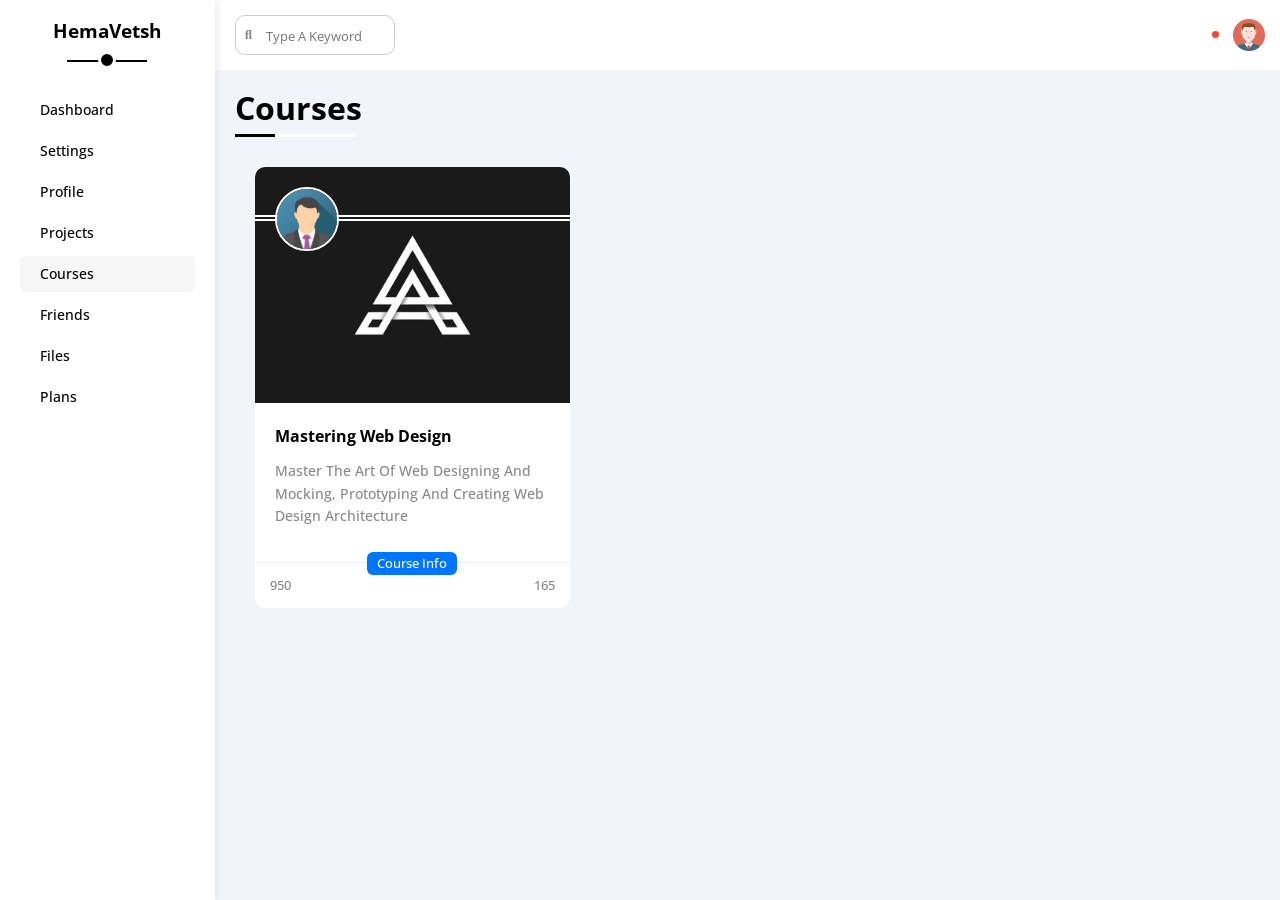
==== courses.html @ 3955c74f "I have just finished the first course in courses-page. It include a cover, instructor image with bea" ====
<!DOCTYPE html>
<html lang="en">
  <head>
    <meta charset="UTF-8">
    <meta name="viewport" content="width=device-width, initial-scale=1.0">
    <title>Courses</title>
    <!-- Render All Elements Normally -->
    <link rel="stylesheet" href="css/normalize.css">
    <!-- Font Awesome Library -->
    <link rel="stylesheet" href="css/all.min.css">
    <!-- Framework -->
    <link rel="stylesheet" href="css/framework.css">
    <!-- Main File -->
    <link rel="stylesheet" href="css/master.css">
    <!-- Open-Sans Font -->
    <link rel="preconnect" href="https://fonts.googleapis.com">
    <link rel="preconnect" href="https://fonts.gstatic.com" crossorigin>
    <link href="https://fonts.googleapis.com/css2?family=Bai+Jamjuree:ital,wght@0,200;0,300;0,400;0,500;0,600;0,700;1,200;1,300;1,400;1,500;1,600;1,700&family=Big+Shoulders:opsz,wght@10..72,100..900&family=Cairo:wght@200..1000&family=DM+Mono:ital,wght@0,300;0,400;0,500;1,300;1,400;1,500&family=DM+Sans:ital,opsz,wght@0,9..40,100..1000;1,9..40,100..1000&family=Fraunces:ital,opsz,wght@0,9..144,100..900;1,9..144,100..900&family=Hanken+Grotesk:ital,wght@0,100..900;1,100..900&family=Inter:ital,opsz,wght@0,14..32,100..900;1,14..32,100..900&family=Lexend+Deca:wght@100..900&family=Open+Sans:ital,wght@0,300..800;1,300..800&family=Outfit:wght@100..900&family=Public+Sans:ital,wght@0,100..900;1,100..900&family=Rubik:ital,wght@0,300..900;1,300..900&family=Work+Sans:ital,wght@0,100..900;1,100..900&family=Young+Serif&display=swap" rel="stylesheet">
  </head>
  <body>
    <div class="page d-flex">
      <div class="nav-bar bg-white p-20 p-relative">
        <h3 class="mt-0 p-relative txt-c">Hema<span>Vetsh</span></h3>
        <ul>
          <li>
            <a class=" d-flex align-c c-black fs-14 rad-6 p-10" href="index.html">
              <i class="fa-regular fa-chart-bar fa-fw"></i>
              <span>Dashboard</span>
            </a>
          </li>
          <li>
            <a class="d-flex align-c c-black fs-14 rad-6 p-10" href="settings.html">
              <i class="fa-solid fa-gear fa-fw"></i>
              <span>Settings</span>
            </a>
          </li>
          <li>
            <a class=" d-flex align-c c-black fs-14 rad-6 p-10" href="profile.html">
              <i class="fa-regular fa-user fa-fw"></i>
              <span>Profile</span>
            </a>
          </li>
          <li>
            <a class=" d-flex align-c c-black fs-14 rad-6 p-10" href="projects.html">
              <i class="fa-solid fa-diagram-project fa-fw"></i>
              <span>Projects</span>
            </a>
          </li>
          <li>
            <a class="active d-flex align-c c-black fs-14 rad-6 p-10" href="courses.html">
              <i class="fa-solid fa-graduation-cap fa-fw"></i>
              <span>Courses</span>
            </a>
          </li>
          <li>
            <a class="d-flex align-c c-black fs-14 rad-6 p-10" href="friends.html">
              <i class="fa-regular fa-circle-user fa-fw"></i>
              <span>Friends</span>
            </a>
          </li>
          <li>
            <a class="d-flex align-c c-black fs-14 rad-6 p-10" href="files.html">
              <i class="fa-regular fa-file fa-fw"></i>
              <span>Files</span>
            </a>
          </li>
          <li>
            <a class="d-flex align-c c-black fs-14 rad-6 p-10" href="plans.html">
              <i class="fa-regular fa-calendar-check fa-fw"></i>
              <span>Plans</span>
            </a>
          </li>
        </ul>
      </div>
      <div class="content w-full">
        <!-- Start Head -->
        <div class="head w-full p-15 bg-white between-flex">
          <div class="search p-relative">
            <input class="p-10 rad-10" type="search" placeholder="Type A Keyword">
          </div>
          <div class="icons d-flex align-c">
            <span class="notification p-relative">
              <i class="fa-regular fa-bell fa-lg"></i>
            </span>
            <img src="imgs/avatar.png" alt="">
          </div>
        </div>
        <!-- End Head -->
        <h1 class="p-relative">Courses</h1>
        <div class="profile-page m-20">
        <!-- Courses Page -->
        <div class="courses-page d-grid gap-20 m-20">
          <div class="course rad-10 bg-white p-relative">
            <img class="cover" src="imgs/course-01.jpg" alt="">
            <img class="instructor p-absolute" src="imgs/team-01.png" alt="">
            <div class="p-20">
              <h4 class="m-0">Mastering Web Design</h4>
              <p class="c-grey fs-14 mt-15 mb-15">master the art of web designing and mocking, prototyping and creating web design architecture</p>
            </div>
            <div class="info between-flex p-15 p-relative">
              <span class="title p-absolute btn-shape bg-blue c-white">Course Info</span>
              <span class="c-grey fs-13"><i class="fa-solid fa-dollar-sign"></i>950</span>
              <span class="c-grey fs-13"><i class="fa-solid fa-user"></i>165</span>
            </div>
          </div>
        </div>
      </div>
    </div>
  </body>
</html>
---- css/framework.css ----
:root {
  /* Main Colors */
  --blue-color: #0075ff;
  --blue-alt-color: #0d69d5;
  --orange-color: #f59e0b;
  --green-color: #22c55e;
  --red-color: #f44336;
  --grey-color: #888;
  --main-transition: 0.3s;
}
/* Start Dimensions */
.w-full {
  width: 100%;
}
.w-fit {
  width: fit-content;
}
.h-full {
  height: 100%;
}
/* Start Box */
.ovr-hidden {
  overflow: hidden;
}
.d-block {
  display: block;
}
@media (max-width: 767px) {
  .block-mobile {
    display: block !important;
  }
}
.d-flex {
  display: flex;
}
@media (max-width: 767px) {
  .f-column-mobile {
    flex-direction: column;
    text-align: center;
  }
}
.flex-1 {
  flex: 1;
}
.f-wrap {
  flex-wrap: wrap;
}
.align-c {
  align-items: center;
}
.justify-c {
  justify-content: center;
}
.space-between {
  justify-content: space-between;
}
.d-grid {
  display: grid;
}
.gap-20 {
  gap: 20px
}
/* Start Position */
.p-relative {
  position: relative;
}
.p-absolute {
  position: absolute;
}
@media (max-width: 767px) {
  .hide-mobile {
    display: none;
  }
}
/* Start Padding + Margin */
.p-5 {
  padding: 5px;
}
.p-10 {
  padding: 10px;
}
.p-15 {
  padding: 15px;
}
.p-20 {
  padding: 20px;
}
.pt-15 {
  padding-top: 15px;
}
.pt-20 {
  padding-top: 20px;
}
.pb-10 {
  padding-bottom: 10px;
}
.pb-15 {
  padding-bottom: 15px;
}
.pb-20 {
  padding-bottom: 20px;
}
.pl-10 {
  padding-left: 10px;
}
.pl-15 {
  padding-left: 15px;
}
.m-0 {
  margin: 0
}
.m-20 {
  margin: 20px;
}
.mt-0 {
  margin-top: 0;
}
.mt-5 {
  margin-top: 5px;
}
.mt-10 {
  margin-top: 10px;
}
.mt-15 {
  margin-top: 15px;
}
.mt-20 {
  margin-top: 20px;
}
.mr-5 {
  margin-right: 5px;
}
.mr-10 {
  margin-right: 10px;
}
.mr-15 {
  margin-right: 15px;
}
.mb-5 {
  margin-bottom: 5px;
}
.mb-6 {
  margin-bottom: 6px;
}
.mb-10 {
  margin-bottom: 10px;
}
.mb-15 {
  margin-bottom: 15px;
}
.mb-20 {
  margin-bottom: 20px;
}
.ml-10 {
  margin-left: 10px;
}
/* Start Color */
.bg-white {
  background-color: white;
}
.bg-eee {
  background-color: #eee;
}
.bg-blue {
  background-color: var(--blue-color);
}
.bg-alt-blue {
  background-color: var(--blue-alt-color);
}
.bg-orange {
  background-color: var(--orange-color);
}
.bg-green {
  background-color: var(--green-color);
}
.bg-red {
  background-color: var(--red-color);
}
.c-white {
  color: white;
}
.c-black {
  color: black;
}
.c-grey {
  color: var(--grey-color);
}
.c-eee {
  color: #eee;
}
.c-blue {
  color: var(--blue-color);
}
.c-orange {
  color: var(--orange-color);
}
.c-green {
  color: var(--green-color);
}
.c-red {
  color: var(--red-color);
}
/* Start Text */
.txt-c {
  text-align: center;
}
.fs-10 {
  font-size: 10px;
}
.fs-13 {
  font-size: 13px;
}
.fs-14 {
  font-size: 14px;
}
.fs-15 {
  font-size: 15px;
}
.fs-16 {
  font-size: 16px;
}
.fs-25 {
  font-size: 25px;
}
.fw-bold {
  font-weight: bold;
}
/* Start Border */
.b-none {
  border: none;
}
.bl-15 {
  border-left: 15px;
}
.rad-half {
  border-radius: 50%;
}
.rad-6 {
  border-radius: 6px;
}
.rad-10 {
  border-radius: 10px;
}
.b-none {
  border: none;
}
.b-ccc {
  border: 1px solid #ccc;
}
@media (max-width: 767px) {
  .txt-c-mobile {
    text-align: center;
  }
}
/* Start Components */
.between-flex {
  display: flex;
  align-items: center;
  justify-content: space-between;
}
.ideal-flex {
  display: flex;
  justify-content: center;
  align-items: center;
}
.v-centering {
  top: 50%;
  transform: translateY(-50%);
}
.h-centering {
  left: 50%;
  transform: translatex(-50%); 
}
.btn-shape {
  border-radius: 6px; 
  padding: 4px 10px;
}
.section-format {
  border-radius: 10px;
  background-color: white;
  padding: 20px;
}
---- css/master.css ----
:root {
  /* Main Colors */
  --blue-color: #0075ff;
  --blue-alt-color: #0d69d5;
  --orange-color: #f59e0b;
  --green-color: #22c55e;
  --red-color: #f44336;
  --grey-color: #888;
  --main-transition: 0.3s;
}
* {
  box-sizing: border-box;
}
body {
  font-family: "Open Sans", sans-serif;
  font-weight: 500;
  margin: 0;
  padding: 0;
}
*:focus {
  outline: none;
}
a {
  text-decoration: none;
}
ul {
  list-style: none;
  padding: 0;
}
::-webkit-scrollbar {
  width: 15px;
}
::-webkit-scrollbar-track {
  background-color: white;
}
::-webkit-scrollbar-thumb {
  background-color: var(--blue-color);
}
::-webkit-scrollbar-thumb:hover {
  background-color: var(--blue-alt-color);
}
/* Global Components */
.page {
  background-color: #f1f5f9;
  min-height: 100vh;
}
/* Nav-bar */
.nav-bar {
  width: 250px;
  box-shadow: 0 0 10px #ddd;
}
.nav-bar > h3 {
  margin-bottom: 50px;
}
.nav-bar > h3::before,
.nav-bar > h3::after {
  content: '';
  position: absolute;
  left: 50%;
  transform: translatex(-50%);
  background-color: black;
}
.nav-bar > h3::before {
  width: 80px;
  height: 2px;
  bottom: -20px;
}
.nav-bar > h3::after {
  width: 12px;
  height: 12px;
  border-radius: 50%;
  bottom: -27px;
  border: 3px solid white;
}
.nav-bar ul li  {
  
}
.nav-bar ul li a {
  transition: .3s;
  margin-bottom: 5px;
}
.nav-bar ul li a.active, 
.nav-bar ul li a:hover {
  background-color: #f6f6f6
}
.nav-bar ul li a span {
  font-size: 14px;
  margin-left: 10px;
}
@media (max-width: 767px) {
  .nav-bar {
    width: 58px;
    padding: 10px
  }
  .nav-bar > h3 {
    font-size: 13px;
    margin-bottom: 15px;
  }
  .nav-bar > h3::before,
  .nav-bar > h3::after,
  .nav-bar ul li a span {
    display: none;
  }
  .nav-bar > h3 span {
    display: block;
  }
}
/* Toggle-switch */
label .toggle-checkbox {
  -webkit-appearance: none;
  appearance: none;
  display: none;
}
label .toggle-switch {
  position: relative;
  width: 78px;
  height: 32px;
  background-color: #ccc;
  border-radius: 16px;
  cursor: pointer;
  transition: var(--main-transition);
}
label .toggle-switch::before {
  content: '\f00d';
  font-family: "Font Awesome 5 Free";
  font-weight: 900;
  height: 24px;
  width: 24px;
  background-color: white;
  color: #aaa;
  border-radius: 50%;
  position: absolute;
  top: 4px;
  left: 4px;
  display: flex;
  justify-content: center;
  align-items: center;
  transition: var(--main-transition);
}
.toggle-checkbox:checked + .toggle-switch {
  background-color: var(--blue-color);
}
.toggle-checkbox:checked + .toggle-switch::before {
  content: "\f00c";
  left: 50px;
  color: var(--blue-color);
}
/* Start Content */
.content {
  overflow-x: hidden;
}
/* Head */
.head .search input {
  padding-left: 30px;
  border: 1px solid #ccc;
  margin-left: 5px;
  width: 160px;
  border-image: none;
  transition: width var(--main-transition);
}
.head .search::before {
  content: '\f002';
  font-family: "Font Awesome 5 Free";
  font-weight: 900;
  color: var(--grey-color);
  position: absolute;
  left: 15px;
  top: 50%;
  font-size: 13px;
  transform: translateY(-50%);
}
.head input::placeholder{
  transition: var(--main-transition);
  font-size: 13px;
}
.head input:focus {
  width: 200px
}
.head input:focus::placeholder{
  opacity: 0;
}
.head .icons .notification::before {
  content: '';
  width: 7px;
  height: 7px;
  border-radius: 50%;
  position: absolute;
  background-color: var(--red-color);
  top: -4px;
  right: -1px;
}
.head .icons img {
  width: 32px;
  height: 32px;
  margin-left: 15px;
}
.content > h1 {
  margin: 20px 20px 40px;
}
.content > h1::before,
.content > h1::after {
  content: '';
  position: absolute;
  height: 3px;
  bottom: -10px;
  left: 0;
}
.content > h1::before {
  background-color: white;
  width: 120px;
}
.content > h1::after {
  background-color: black;
  width: 40px;
}
/* End Global Components */
/* Start Dashboard Page */
/* Wrapper */
.wrapper {
  grid-template-columns: repeat(auto-fill, minmax(450px, 1fr));
  margin-right: 20px;
  margin-left: 20px;
  margin-bottom: 20px;
}
@media (max-width: 767px) {
  .wrapper {
    grid-template-columns: minmax(200px, 1fr);
    margin-right: 10px;
    margin-left: 10px;
  }
}
/* Welcome Card */
.welcome .intro img {
  width: 200px;
  margin-bottom: -10px;
}
@media (max-width: 767px) {
  .welcome .intro {
    padding-bottom: 30px;
  }
}
.welcome > img {
  width: 64px;
  height: 64px;
  position: relative;
  margin-left: 15px;
  margin-top: -32px;
  border: 2px solid white;
  border-radius: 50%;
  box-shadow: rgb(221, 221, 221) 0px 0px 5px;
  padding: 2px;
}
@media (max-width: 767px) {
  .welcome > img {
    margin-left: 0;
  }
}
.welcome .body {
  border-top: 1px solid #eee;
  border-bottom: 1px solid #eee;
}
.welcome .body div {
  flex: 1;
}
.welcome .body div:not(:last-child) {
  margin-bottom: 20px;
}
.welcome a {
  margin: 0 15px 15px auto;
  transition: var(--main-transition);
}
.welcome a:hover {
  background-color: var(--blue-alt-color);
}
/* Quick Draft */
.quick-draft form textarea {
  min-height: 180px;
  resize: none;
}
.quick-draft form .save {
  margin-left: auto;
  cursor: pointer;
  transition: var(--main-transition);
}
.quick-draft form .save:hover {
  background-color: var(--blue-alt-color);
}
/* Yearly Targets */
.yearly-targets .targer-row {
  margin-bottom: 15px;
}
.yearly-targets .icon {
  width: 80px;
  height: 80px;
  margin-right: 15px;
}
.yearly-targets .details {
  flex: 1;
}
.yearly-targets .details .progress {
  height: 4px;
} 
.yearly-targets .details .progress > span {
  height: 100%;
  position: relative;
}
.yearly-targets .details .progress > span span {
  position: absolute;
  bottom: 16px;
  right: -16px;
  font-size: 13px;
  padding: 2px 5px;
  border-radius: 6px;
}
.yearly-targets .details .progress > span span::after {
  content: '';
  position: absolute;
  border-color: transparent;
  border-width: 5px;
  border-style: solid;
  bottom: -11px;
  left: 50%;
  transform: translatex(-50%);
}
@media (max-width: 767px) {
  .yearly-targets .details .progress > span span {
    right: -30px;
    transform: rotate(35deg);
  }
}
.yearly-targets .details .progress > span .blue::after {
  border-top-color: var(--blue-color);
}
.yearly-targets .details .progress > span .orange::after {
  border-top-color: var(--orange-color);
}
.yearly-targets .details .progress > span .green::after {
  border-top-color: var(--green-color);
}
.blue .icon,
.blue .progress {
    background-color: rgb(0 117 255 / 20%);
}
.orange .icon,
.orange .progress {
    background-color: rgb(245 158 11 / 20%);
}
.green .icon,
.green .progress {
    background-color: rgb(34 197 94 / 20%);
}
/* Tickets Statistics */
.ticket .box {
  width: calc(50% - 10px);
  border: 1px solid #ccc;
}
@media (max-width: 767px) {
  .ticket .box {
    width: 100%
  }
}
/* Latest News */
.latest-news {
}
@media (max-width: 767px) {
  .latest-news .news-row  {
    gap: 15px
  }
}
.latest-news .news-row:not(:last-child) {
  border-bottom: 1px solid #ddd;
}
.latest-news .news-row  img {
  width: 100px;
  border-radius: 6px;
}
@media (max-width: 767px) {
  .latest-news .news-row  img {
    margin: 0;
  }
}
.latest-news .news-row  .info {
  flex: 1;
}
.latest-news .news-row .label {
  padding: 4px 10px;
}
/* Latest Tasks */
.latest-tasks .task-row:not(:last-child) {
  border-bottom: 1px solid #ddd;
}
.latest-tasks .task-row:nth-child(4) h3, 
.latest-tasks .task-row:nth-child(4) p {
  text-decoration: line-through;
}
.latest-tasks .task-row:nth-child(4) {
  opacity: .3;
}
/* Latest Uploads */
.latest-uploads ul li:not(:last-child) {
  border-bottom: 1px solid #eee;
}
.latest-uploads ul li img {
  width: 40px;
  height: 40px;
}
/* Project Progress */
.project-progress ul {
  position: relative;
}
.project-progress ul::before {
  content: '';
  position: absolute;
  height: 100%;
  width: 2px;
  background-color: var(--blue-color);
  left: 11px;
}
.project-progress ul li {
  margin-top: 25px;
}
.project-progress ul li::before {
  content: '';
  display: block;
  width: 20px;
  height: 20px;
  border-radius: 50%;
  margin-right: 15px;
  outline: 2px solid var(--blue-color);
  border: 2px solid white;
  z-index: 1;
}
.project-progress ul li.done::before {
  background-color: var(--blue-color);
}
.project-progress ul li.none::before {
  background-color: white;
}
.project-progress ul li.still::before {
  animation: filling 1.5s infinite;
}
.project-progress > img {
  width: 160px;
  bottom: 0;
  right: 0;
  opacity: 0.1;
}
/* Start Reminders */
.reminders ul li {
  margin-top: 15px;
}
.reminders ul li span.key {
  width: 15px;
  height: 15px;
}
.reminders ul li > div {
  border-color: transparent;
  border-width: 2px;
  border-style: solid;
}
.reminders ul li > .blue {
  border-left-color: var(--blue-color);
}
.reminders ul li > .green {
  border-left-color: var(--green-color);
}
.reminders ul li > .orange {
  border-left-color: var(--orange-color);
}
.reminders ul li > .red {
  border-left-color: var(--red-color);
}
/* Start Latest Post */
.latest-post .top img {
  width: 48px;
  height: 48px;
}
.latest-post .post-content {
  padding: 20px 0;
  margin: 20px 0;
  border-top: 1px solid #eee;
  border-bottom: 1px solid #eee;
  text-transform: capitalize;
  line-height: 1.8;
  font-size: 16px;
}
/* Start Social */
.social-media .box {
  padding-left: 60px;
  margin-bottom: 15px;
}
.social-media .box i {
  position: absolute;
  left: 0;
  top: 0;
  width: 52px;
  font-size: 32px;
  transition: var(--main-transition);
}
.social-media .box i:hover {
  transform: rotate(5deg);
}
.social-media .twitter {
  color: #1da1f2;
  background-color: rgb(29 161 242 / 20%);
}
.social-media .twitter i, 
.social-media .twitter a {
  background-color: #1da1f2;
}
.social-media .facebook {
  color: #1877f2;
  background-color: rgb(24 119 242 / 20%);
}
.social-media .facebook i, 
.social-media .facebook a {
  background-color: #1877f2;
}
.social-media .youtube {
  color: #ff0000;
  background-color: rgb(255 0 0 / 20%);
}
.social-media .youtube i, 
.social-media .youtube a {
  background-color: #ff0000;
}
.social-media .linkedin {
  color: #0a66c2;
  background-color: rgb(10 102 194 / 20%);
}
.social-media .linkedin i, 
.social-media .linkedin a {
  background-color: #0a66c2;
}
/* Start Project Table */
.project-table {
  margin-right: 20px;
  margin-left: 20px;
  margin-bottom: 20px;
}
.responsive-table {
  overflow-x: auto;
}
table {
  min-width: 1000px;
  border-spacing: 0;
}
table thead th {
  background-color: #eee;
  text-align: left;
}
table td, th {
  padding: 15px;
  border-spacing: 0;
  transition: var(--main-transition);
}
table td {
  border-left: 1px solid #eee;
  border-bottom: 1px solid #eee;
}
table td:last-child {
  border-right: 1px solid #eee;
}
table tbody tr:hover td {
  background-color: #FaF7F7;
}
table img {
  width: 32px;
  height: 32px;
  border-radius: 50%;
  background-color: white;
  padding: 2px
}
table img:not(:first-child) {
  margin-left: -20px
}
table .label {
  font-size: 13px;
}
/* End Content */
/* End Dashboard Page */
/* Start Settings Page */
.settings-page {
  display: grid;
  grid-template-columns: repeat(auto-fill, minmax(500px, 1fr));
}

@media (max-width: 767px) {
  .settings-page {
    grid-template-columns: minmax(100px, 1fr);
    margin-left: 10px;
    margin-right: 10px;
  }
}
.settings-page .close-message {
  min-height: 150px;
  resize: none;
  font-size: 14px;
}
/* General Info */
.general-info .trick {
  display: flex;
  align-items: flex-end;
}
.general-info .email {
  cursor: no-drop;
  background-color: #f0f4f8;
  color: #bbb;
}
.general-info a {
  position: relative;
  overflow: hidden;
  height: 36px;
}
.general-info a::before {
  content: '';
  position: absolute;
  width: 100%;
  height: 2px;
  background-color: var(--blue-color);
  bottom: 0px;
  left: 0;
  z-index: 1;
  animation: trick 1s linear infinite;
}
/* Security Info */
.security-info > div:not(:last-child) {
  border-bottom: 1px solid #eee;
}
.security-info > div.password a {
  transition: var(--main-transition);
}
.security-info > div.password a:hover {
  background-color: var(--blue-alt-color);
}
/* Social Info */
.social-info .input-field {
  display: flex;
  align-items: center;
}
.social-info .input-field i {
  width: 40px;
  height: 40px;
  background-color: #f6f6f6;
  border: 1px solid #ddd;
  border-radius: 6px 0 0 6px;
  transition: var(--main-transition);
}
.social-info .input-field input {
  height: 40px;
  flex: 1;
  border: none;
  border: 1px solid #ddd;
  border-radius: 0 6px 6px 0;
  background-color: #f6f6f6;
}
.social-info .input-field input::placeholder {
  transition: var(--main-transition);
}
.social-info .input-field input:focus::placeholder {
  opacity: 0;
}
.social-info .input-field:focus-within i {
  color: black;
}
/* Widgets Control */
.widgets-control input[type="checkbox"] {
  -webkit-appearance: none;
  appearance: none;
}
.widgets-control .control {
  margin-bottom: 15px;
}
.widgets-control .control label {
  position: relative;
  padding-left: 30px;
  cursor: pointer;
}
.widgets-control .control label::before,
.widgets-control .control label::after {
  position: absolute;
  left: 0;
  top: 50%;
  margin-top: -9px;
  border-radius: 4px;
  display: flex;
  justify-content:center;
  align-items: center;
}
.widgets-control .control label::before {
  content: '';
  width: 14px;
  height: 14px;
  border: 2px solid var(--grey-color);
}
.widgets-control .control label::after {
  content: '\f00c';
  font-family: "Font Awesome 5 Free";
  font-weight: 900;
  width: 18px;
  height: 18px;
  font-size: 12px;
  color: white;
  background-color: var(--blue-color);
  transition: var(--main-transition);
  scale: 0;
  transform: rotate(360deg);
}
.widgets-control .control input[type="checkbox"]:checked + label::after {
  scale: 1;
}
/* Backup Manager */
.backup-manager .radio input[type="radio"] {
  display: none;
}
.backup-manager .radio label {
  padding-left: 30px;
  position: relative;
  cursor: pointer;
}
.backup-manager .radio label::before, 
.backup-manager .radio label::after {
  content: '';
  position: absolute;
  top: 50%;
  border-radius: 50%;
  transition: var(--main-transition);
}
.backup-manager .radio label::before {
  transform: translateY(-50%);
  left: 0;
  width: 18px;
  height: 18px;
  border: 2px solid grey;
}
.backup-manager .radio label::after {
  left: 5px;
  transform: translateY(-49%);
  width: 12px;
  height: 12px;
  background-color: var(--blue-color);
  scale: 0;
}
.backup-manager .radio input[type="radio"]:checked + label::before {
  border-color: var(--blue-color);
}
.backup-manager .radio input[type="radio"]:checked + label::after {
  scale: 1;
}
/* Servers section */
@media (max-width: 767px) {
  .servers {
    flex-wrap: wrap
  }
}
.servers {
  gap: 10px;
  border-top: 1px solid #eee;
}
.servers input[type="radio"] {
  display: none;
}
.servers .server {
  position: relative;
  text-align: center;
  padding: 15px;
  margin-bottom: 15px;
  border: 2px solid #eee;
  border-radius: 10px;
  transition: var(--main-transition);
}
.servers .server label {
  cursor: pointer;
}
.servers input[type="radio"]:checked + .server {
  border-color: var(--blue-color);
  color: var(--blue-color);
}
/* End Settings Page */
/* Start Profile Page */
/* Overview */
@media (max-width: 767px) {
  .profile-page .overview {
    flex-direction: column;
  }
}
.overview .avatar-box {
  width: 300px;
}
@media (min-width: 768px) {
  .overview .avatar-box {
    border-right: 1px solid #eee;
  }
}
.overview .avatar-box img {
  width: 120px;
  height: 120px;
}
.overview .avatar-box .level {
  width: 70%;
  height: 4px;
  margin: auto;
}
.overview .avatar-box .level span {
  position: absolute;
  left: 0;
  top: 0;
  height: 100%;
}
.overview .avatar-box img {

}
.overview .info-box {
  flex: 1;
}
.overview .info-box .box {
  flex-wrap: wrap;
  border-bottom: 1px solid #eee;
  transition: 0.3s;
}
.overview .info-box .box > div {
  margin-top: 10px;
}
@media (min-width: 768px) {
  .overview .info-box .box > div {
    min-width: 300px;
  }
}
@media (max-width: 767px) {
  .overview .info-box .box > div {
    width: 100%;
  }
}
.overview .info-box .toggle-switch {
  height: 20px;
}
.overview .info-box .toggle-switch::before {
  height: 14px;
  width: 14px;
  top: 3px;
  left: 4px;
  font-size: 8px;
}
.overview .info-box .toggle-checkbox:checked + .toggle-switch::before {
  left: 60px;
}
.other-data .skills {
  flex-grow: 1;
}
.other-data .skills ul li:not(:last-child) {
  border-bottom: 1px solid #eee;
}
.other-data > div {
  margin-top: 20px;
}
.other-data .skills ul li span {
  display: inline-flex;
  background-color: #eee;
  font-size: 15px;
}
@media (min-width: 768px) and (max-width: 991px) {
  .other-data .skills ul li span {
    margin-top: 5px
  }
}
.other-data .skills ul li span:not(:last-child) {
  margin-right: 5px;
}
.other-data .activities {
  flex-grow: 2;
}
.other-data .activity:not(:last-child) {
  border-bottom: 1px solid #eee;
}
.other-data .activity img {
  width: 64px;
  height: 64px;
  margin-bottom: 10px;
}
@media (min-width: 768px) {
  .other-data .activity img {
    margin-right: 10px;
    margin-bottom: 0;
  }
}
@media (max-width: 767px) {
  .other-data .activity .info {
    margin: 20px 0;
  } 
}
@media (min-width: 768px) {
  .other-data .activity .date {
    margin-left: auto;
    text-align: right;
  } 
}
/* End Profile Page */
/* Start Projects Page */
.projects-page {
  grid-template-columns: repeat(auto-fill, minmax(500px, 1fr));
}

@media (max-width: 767px) {
  .projects-page {
    grid-template-columns: minmax(200px, 1fr);
    gap: 10px;
    margin-left: -10px;
    margin-right: -10px;
  }
}
.projects-page .project > .date {
  top: 10px;
  right: 10px;
}
.projects-page .project .team {
  min-height: 80px;
}
.projects-page .project .team a {
  position: absolute;
  left: 0;
  bottom: 0;
}
.projects-page .project .team a:hover {
  z-index: 100;
  transition: var(--main-transition);
}
.projects-page .team a:nth-child(2) {
  left: 25px
}
.projects-page .team a:nth-child(3) {
  left: 50px;
}
.projects-page .team a:nth-child(4) {
  left: 75px;
}
.projects-page .team a:nth-child(5) {
  left: 100px;
}
.projects-page .team img {
  width: 40px;
  height: 40px;
  border-radius: 50%;
  border: 2px solid white;
}
.projects-page .do {
  justify-content: flex-end;
  border-top: 1px solid #eee;
  border-bottom: 1px solid #eee;
}
.projects-page .do span {
  width: fit-content;
}
@media (max-width: 767px) {
  .projects-page .do {
    justify-content: flex-start;
    flex-direction: column;
    gap: 10px
  }
  .projects-page .do span {
    margin: 0;
  }
}
.projects-page .do span:not(:last-child) {
  margin-right: 5px;
}
@media (max-width: 767px) {
  .projects-page .info {
    flex-direction: column;
    gap: 10px
  }
  .projects-page .info .prog {
    max-width: 100%;
  }
}
.projects-page .info .prog {
  height: 8px;
  width: 260px;
}
/* End Projects Page */
/* Start Courses Page */
.courses-page {
  grid-template-columns: repeat(auto-fill, minmax(300px, 1fr));
}
@media (max-width: 767px) {
  .courses-page {
    grid-template-columns: minmax(200px, 1fr);
    gap: 10px;
    margin-left: -10px;
    margin-right: -10px;
  }
}
.courses-page .course {
  overflow: hidden;
}
.courses-page .course::before {
  content: '';
  position: absolute;
  width: 100%;
  height: 2px;
  background-color: white;
  top: 48px;
}
.courses-page .course::after {
  content: '';
  position: absolute;
  width: 100%;
  height: 2px;
  background-color: white;
  top: calc(48px + 4px);
}
.courses-page .course .cover {
  max-width: 100%;
}
.courses-page .course .instructor {
  width: 64px;
  height: 64px;
  border-radius: 50%;
  border: 2px solid white;
  top: 20px;
  left: 20px;
  z-index: 1;
}
.courses-page .course > div p {
  text-transform: capitalize;
  line-height: 1.6;
}
.courses-page .course .info {
  border-top: 1px solid #eee;
}
.courses-page .course .info .title {
  left: 50%;
  transform: translateX(-50%);
  font-size: 13px;
  top: -11px;
  height: 23px;
}
/* End Courses Page */
/* Animation */
@keyframes filling {
  0%, 
  100% {
    background-color: var(--blue-color);
  }
  60% {
    background-color: white;
  }
}
@keyframes trick {
  from {
    left: -100%;
  }
  to {
    left: 100%;
  }
}
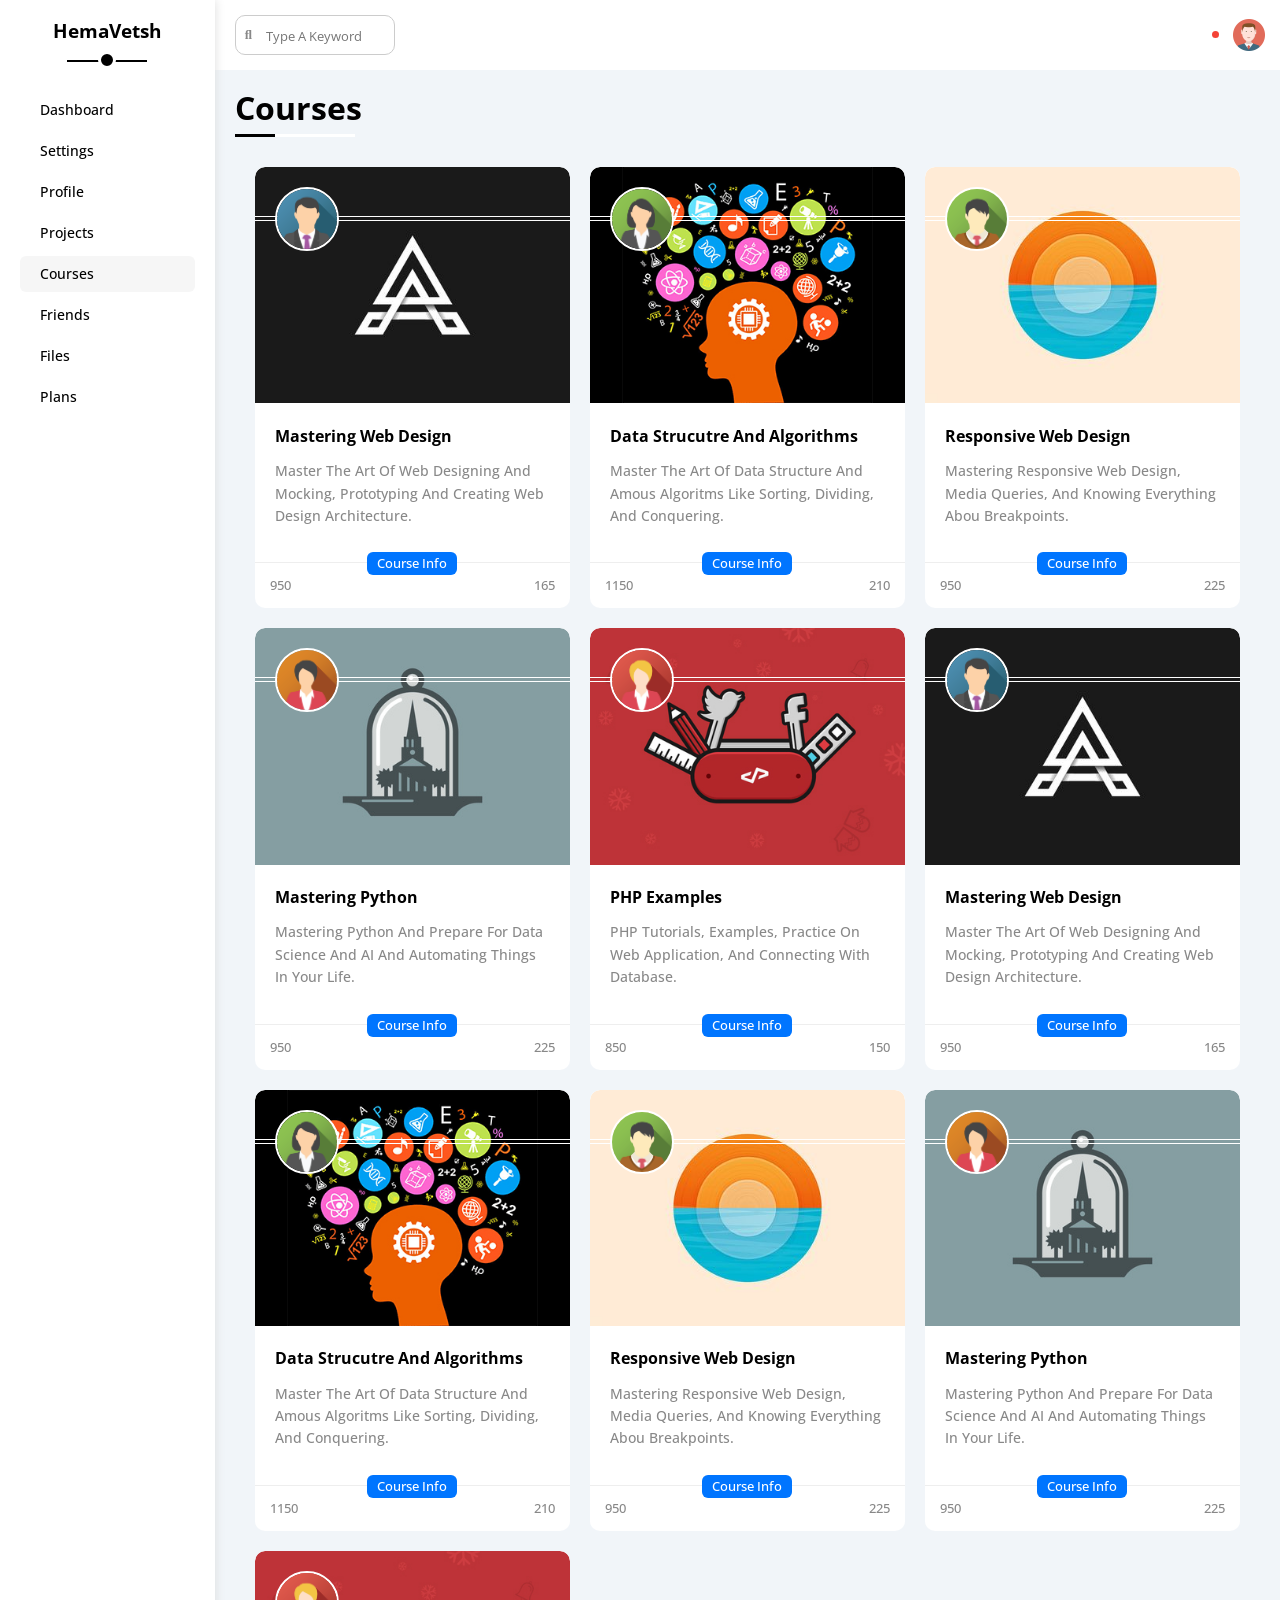
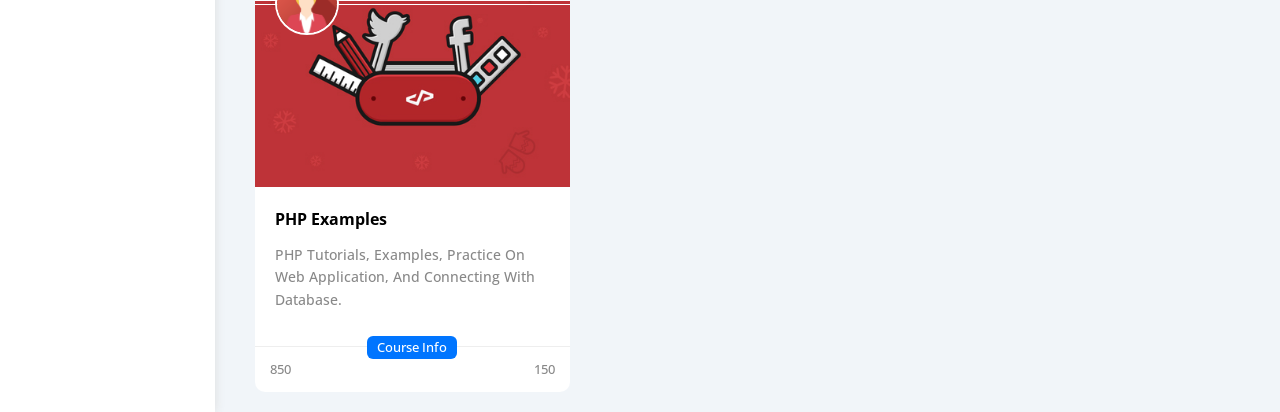
==== commit 0d401385: "I think courses page is now ready." ====
--- a/courses.html
+++ b/courses.html
@@ -95,7 +95,7 @@
             <img class="instructor p-absolute" src="imgs/team-01.png" alt="">
             <div class="p-20">
               <h4 class="m-0">Mastering Web Design</h4>
-              <p class="c-grey fs-14 mt-15 mb-15">master the art of web designing and mocking, prototyping and creating web design architecture</p>
+              <p class="c-grey fs-14 mt-15 mb-15">master the art of web designing and mocking, prototyping and creating web design architecture.</p>
             </div>
             <div class="info between-flex p-15 p-relative">
               <span class="title p-absolute btn-shape bg-blue c-white">Course Info</span>
@@ -103,6 +103,133 @@
               <span class="c-grey fs-13"><i class="fa-solid fa-user"></i>165</span>
             </div>
           </div>
+          
+          <div class="course rad-10 bg-white p-relative">
+            <img class="cover" src="imgs/course-02.jpg" alt="">
+            <img class="instructor p-absolute" src="imgs/team-02.png" alt="">
+            <div class="p-20">
+              <h4 class="m-0">Data Strucutre And Algorithms</h4>
+              <p class="c-grey fs-14 mt-15 mb-15">master the art of data structure and amous algoritms like sorting, dividing, and conquering.</p>
+            </div>
+            <div class="info between-flex p-15 p-relative">
+              <span class="title p-absolute btn-shape bg-blue c-white">Course Info</span>
+              <span class="c-grey fs-13"><i class="fa-solid fa-dollar-sign"></i>1150</span>
+              <span class="c-grey fs-13"><i class="fa-solid fa-user"></i>210</span>
+            </div>
+          </div>
+
+          <div class="course rad-10 bg-white p-relative">
+            <img class="cover" src="imgs/course-03.jpg" alt="">
+            <img class="instructor p-absolute" src="imgs/team-03.png" alt="">
+            <div class="p-20">
+              <h4 class="m-0">Responsive Web Design</h4>
+              <p class="c-grey fs-14 mt-15 mb-15">Mastering responsive web design, media queries, and knowing everything abou breakpoints.</p>
+            </div>
+            <div class="info between-flex p-15 p-relative">
+              <span class="title p-absolute btn-shape bg-blue c-white">Course Info</span>
+              <span class="c-grey fs-13"><i class="fa-solid fa-dollar-sign"></i>950</span>
+              <span class="c-grey fs-13"><i class="fa-solid fa-user"></i>225</span>
+            </div>
+          </div>
+
+          <div class="course rad-10 bg-white p-relative">
+            <img class="cover" src="imgs/course-04.jpg" alt="">
+            <img class="instructor p-absolute" src="imgs/team-04.png" alt="">
+            <div class="p-20">
+              <h4 class="m-0">Mastering Python</h4>
+              <p class="c-grey fs-14 mt-15 mb-15">Mastering python and prepare for data science and aI and automating things in your life.</p>
+            </div>
+            <div class="info between-flex p-15 p-relative">
+              <span class="title p-absolute btn-shape bg-blue c-white">Course Info</span>
+              <span class="c-grey fs-13"><i class="fa-solid fa-dollar-sign"></i>950</span>
+              <span class="c-grey fs-13"><i class="fa-solid fa-user"></i>225</span>
+            </div>
+          </div>
+
+          <div class="course rad-10 bg-white p-relative">
+            <img class="cover" src="imgs/course-05.jpg" alt="">
+            <img class="instructor p-absolute" src="imgs/team-05.png" alt="">
+            <div class="p-20">
+              <h4 class="m-0">PHP Examples</h4>
+              <p class="c-grey fs-14 mt-15 mb-15">PHP tutorials, examples, practice on web application, and connecting with database.</p>
+            </div>
+            <div class="info between-flex p-15 p-relative">
+              <span class="title p-absolute btn-shape bg-blue c-white">Course Info</span>
+              <span class="c-grey fs-13"><i class="fa-solid fa-dollar-sign"></i>850</span>
+              <span class="c-grey fs-13"><i class="fa-solid fa-user"></i>150</span>
+            </div>
+          </div>
+  
+          <div class="course rad-10 bg-white p-relative">
+            <img class="cover" src="imgs/course-01.jpg" alt="">
+            <img class="instructor p-absolute" src="imgs/team-01.png" alt="">
+            <div class="p-20">
+              <h4 class="m-0">Mastering Web Design</h4>
+              <p class="c-grey fs-14 mt-15 mb-15">master the art of web designing and mocking, prototyping and creating web design architecture.</p>
+            </div>
+            <div class="info between-flex p-15 p-relative">
+              <span class="title p-absolute btn-shape bg-blue c-white">Course Info</span>
+              <span class="c-grey fs-13"><i class="fa-solid fa-dollar-sign"></i>950</span>
+              <span class="c-grey fs-13"><i class="fa-solid fa-user"></i>165</span>
+            </div>
+          </div>
+          
+          <div class="course rad-10 bg-white p-relative">
+            <img class="cover" src="imgs/course-02.jpg" alt="">
+            <img class="instructor p-absolute" src="imgs/team-02.png" alt="">
+            <div class="p-20">
+              <h4 class="m-0">Data Strucutre And Algorithms</h4>
+              <p class="c-grey fs-14 mt-15 mb-15">master the art of data structure and amous algoritms like sorting, dividing, and conquering.</p>
+            </div>
+            <div class="info between-flex p-15 p-relative">
+              <span class="title p-absolute btn-shape bg-blue c-white">Course Info</span>
+              <span class="c-grey fs-13"><i class="fa-solid fa-dollar-sign"></i>1150</span>
+              <span class="c-grey fs-13"><i class="fa-solid fa-user"></i>210</span>
+            </div>
+          </div>
+
+          <div class="course rad-10 bg-white p-relative">
+            <img class="cover" src="imgs/course-03.jpg" alt="">
+            <img class="instructor p-absolute" src="imgs/team-03.png" alt="">
+            <div class="p-20">
+              <h4 class="m-0">Responsive Web Design</h4>
+              <p class="c-grey fs-14 mt-15 mb-15">Mastering responsive web design, media queries, and knowing everything abou breakpoints.</p>
+            </div>
+            <div class="info between-flex p-15 p-relative">
+              <span class="title p-absolute btn-shape bg-blue c-white">Course Info</span>
+              <span class="c-grey fs-13"><i class="fa-solid fa-dollar-sign"></i>950</span>
+              <span class="c-grey fs-13"><i class="fa-solid fa-user"></i>225</span>
+            </div>
+          </div>
+
+          <div class="course rad-10 bg-white p-relative">
+            <img class="cover" src="imgs/course-04.jpg" alt="">
+            <img class="instructor p-absolute" src="imgs/team-04.png" alt="">
+            <div class="p-20">
+              <h4 class="m-0">Mastering Python</h4>
+              <p class="c-grey fs-14 mt-15 mb-15">Mastering python and prepare for data science and aI and automating things in your life.</p>
+            </div>
+            <div class="info between-flex p-15 p-relative">
+              <span class="title p-absolute btn-shape bg-blue c-white">Course Info</span>
+              <span class="c-grey fs-13"><i class="fa-solid fa-dollar-sign"></i>950</span>
+              <span class="c-grey fs-13"><i class="fa-solid fa-user"></i>225</span>
+            </div>
+          </div>
+
+          <div class="course rad-10 bg-white p-relative">
+            <img class="cover" src="imgs/course-05.jpg" alt="">
+            <img class="instructor p-absolute" src="imgs/team-05.png" alt="">
+            <div class="p-20">
+              <h4 class="m-0">PHP Examples</h4>
+              <p class="c-grey fs-14 mt-15 mb-15">PHP tutorials, examples, practice on web application, and connecting with database.</p>
+            </div>
+            <div class="info between-flex p-15 p-relative">
+              <span class="title p-absolute btn-shape bg-blue c-white">Course Info</span>
+              <span class="c-grey fs-13"><i class="fa-solid fa-dollar-sign"></i>850</span>
+              <span class="c-grey fs-13"><i class="fa-solid fa-user"></i>150</span>
+            </div>
+          </div>
+  
         </div>
       </div>
     </div>
--- a/css/master.css
+++ b/css/master.css
@@ -996,20 +996,29 @@
   content: '';
   position: absolute;
   width: 100%;
-  height: 2px;
+  height: 1px;
   background-color: white;
-  top: 48px;
+  top: 49px;
 }
 .courses-page .course::after {
   content: '';
   position: absolute;
   width: 100%;
-  height: 2px;
+  height: 1px;
   background-color: white;
-  top: calc(48px + 4px);
-}
+  top: calc(49px + 4px);
+}
+/* .courses-page .course:nth-child(2)::before, 
+.courses-page .course:nth-child(2)::after {
+  background-color: var(--grey-color);
+}
+.courses-page .course:nth-child(3)::before, 
+.courses-page .course:nth-child(3)::after {
+  background-color: var(--orange-color);
+} */
 .courses-page .course .cover {
   max-width: 100%;
+  border-radius: 10px 10px 0 0 ;
 }
 .courses-page .course .instructor {
   width: 64px;
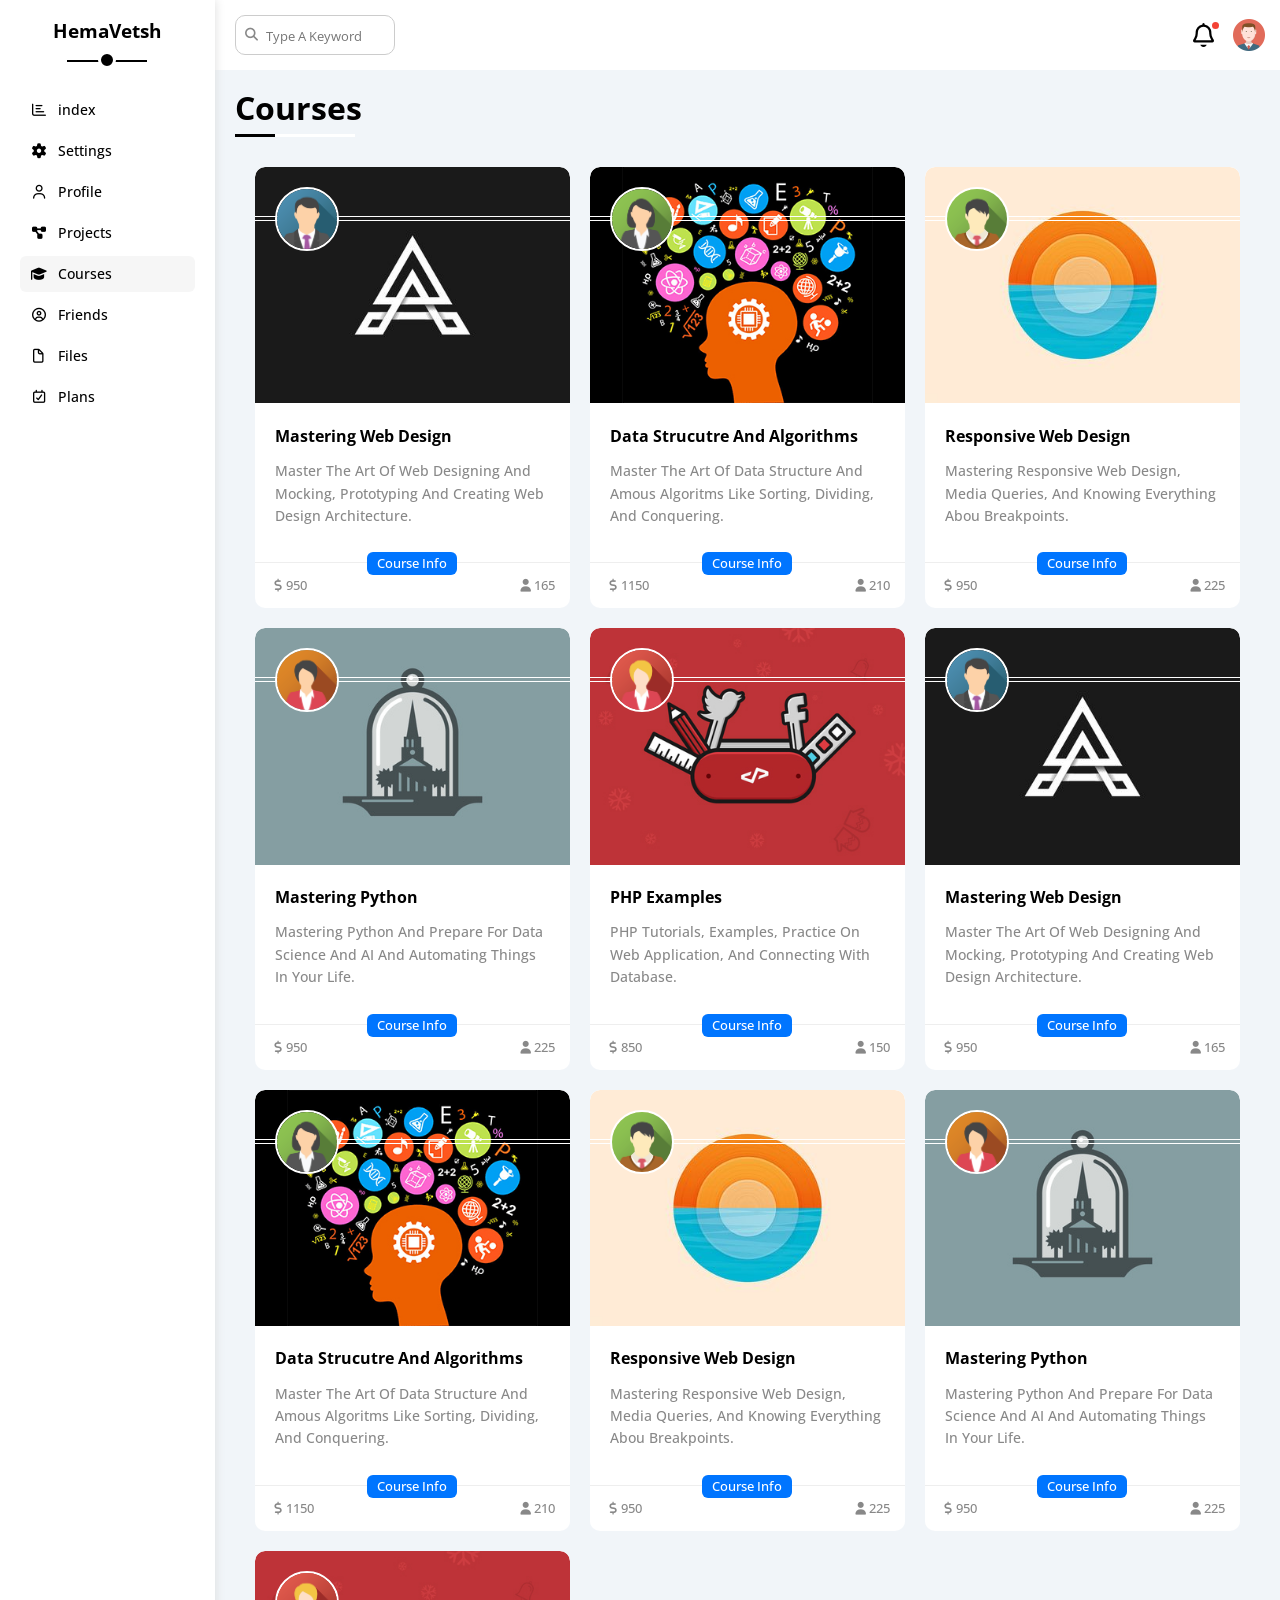
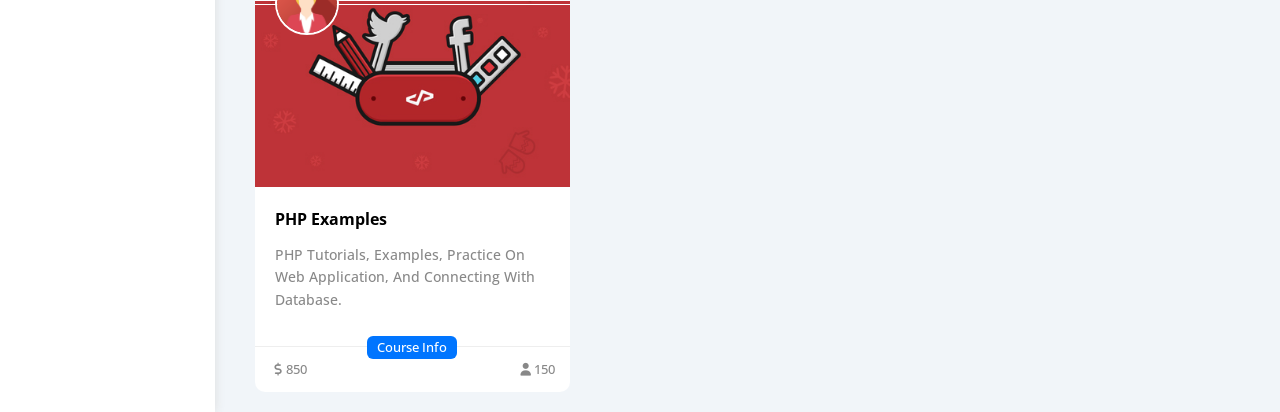
==== commit 0bdc0109: "Fix file names, remove duplicates and update structure" ====
--- a/courses.html
+++ b/courses.html
@@ -25,7 +25,7 @@
           <li>
             <a class=" d-flex align-c c-black fs-14 rad-6 p-10" href="index.html">
               <i class="fa-regular fa-chart-bar fa-fw"></i>
-              <span>Dashboard</span>
+              <span>index</span>
             </a>
           </li>
           <li>
@@ -80,7 +80,7 @@
           </div>
           <div class="icons d-flex align-c">
             <span class="notification p-relative">
-              <i class="fa-regular fa-bell fa-lg"></i>
+              <i class="fa-regular fa-bell fa-xl bell fa-lg"></i>
             </span>
             <img src="imgs/avatar.png" alt="">
           </div>
--- a/css/framework.css
+++ b/css/framework.css
@@ -85,6 +85,9 @@
 .p-20 {
   padding: 20px;
 }
+.pt-10 {
+  padding-top: 10px;
+}
 .pt-15 {
   padding-top: 15px;
 }
@@ -105,6 +108,10 @@
 }
 .pl-15 {
   padding-left: 15px;
+}
+.m-auto {
+  margin-left: auto;
+  margin-right: auto;
 }
 .m-0 {
   margin: 0
@@ -222,6 +229,9 @@
 .fs-25 {
   font-size: 25px;
 }
+.fs-40 {
+  font-size: 40px;
+}
 .fw-bold {
   font-weight: bold;
 }
@@ -246,6 +256,9 @@
 }
 .b-ccc {
   border: 1px solid #ccc;
+}
+.b-eee {
+  border: 1px solid #eee;
 }
 @media (max-width: 767px) {
   .txt-c-mobile {
@@ -280,4 +293,10 @@
   background-color: white;
   padding: 20px;
 }
+.files-section-format {
+  border-radius: 10px;
+  background-color: white;
+  padding: 10px;
+}
 
+
--- a/css/master.css
+++ b/css/master.css
@@ -26,6 +26,7 @@
 ul {
   list-style: none;
   padding: 0;
+  margin: 0;
 }
 ::-webkit-scrollbar {
   width: 15px;
@@ -78,10 +79,25 @@
 .nav-bar ul li a {
   transition: .3s;
   margin-bottom: 5px;
+  position: relative;
+  overflow: hidden;
+}
+.nav-bar ul li a::before {
+  content: '';
+  position: absolute;
+  height: 3px;
+  width: 100%;
+  left: -100%;
+  bottom: 0;
+  background-color: black;
+  transition: var(--main-transition);
 }
 .nav-bar ul li a.active, 
 .nav-bar ul li a:hover {
   background-color: #f6f6f6
+}
+.nav-bar ul li a:hover::before {
+  left: 0
 }
 .nav-bar ul li a span {
   font-size: 14px;
@@ -214,7 +230,7 @@
   width: 40px;
 }
 /* End Global Components */
-/* Start Dashboard Page */
+/* Start index Page */
 /* Wrapper */
 .wrapper {
   grid-template-columns: repeat(auto-fill, minmax(450px, 1fr));
@@ -578,7 +594,7 @@
   font-size: 13px;
 }
 /* End Content */
-/* End Dashboard Page */
+/* End index Page */
 /* Start Settings Page */
 .settings-page {
   display: grid;
@@ -1044,6 +1060,194 @@
   height: 23px;
 }
 /* End Courses Page */
+/* Start Friends Page */
+.friends-page {
+  grid-template-columns: repeat(auto-fill, minmax(250px, 1fr));
+}
+@media (max-width: 767px) {
+  .friends-page {
+    grid-template-columns: minmax(200px, 1fr);
+    gap: 10px;
+    margin-left: -10px;
+    margin-right: -10px;
+  }
+}
+.friends-page .friend .contact {
+  top: 10px;
+  left: 10px;
+}
+.friends-page .friend .contact i {
+  width: 30px;
+  height: 30px;
+  display: inline-flex;
+  justify-content: center;
+  align-items: center;
+  background-color: #eee;
+  padding: 10px;
+  border-radius: 50%;
+  color: #666;
+  font-size: 13px;
+  cursor: pointer;
+  transition: 0.3s;
+}
+.friends-page .friend .contact i:hover {
+  background-color: var(--blue-color);
+  color: white;
+}
+.friends-page .friend img {
+  width: 100px;
+  height: 100px;
+}
+.friends-page .friend ul.info {
+  border-top: 1px solid #eee;
+  border-bottom: 1px solid #eee;
+}
+.friends-page .friend ul.info > span {
+  font-size: 40px;
+  font-weight: bold;
+  position: absolute;
+  top: 50%;
+  transform: translateY(-50%);
+  right: 0;
+  color: var(--orange-color);
+  opacity: 0.2;
+}
+.friends-page .friend .info li:not(:last-child) {
+  margin-bottom: 10px;
+}
+.friends-page .friend .join {
+  padding-top: 10px;
+}
+.friends-page .friend .buttons {
+  display: flex;
+  gap: 5px;
+}
+/* End Friends Page */
+/* Start Files Page */
+.files-page {
+  flex-direction: row-reverse;
+  align-items: flex-start;
+}
+@media (max-width: 767px) {
+  .files-page {
+    flex-direction: column;
+    align-items: normal;
+  }
+}
+.files-page .files-stats {
+  min-width: 260px;
+  position:sticky;
+  top: 0;
+}
+.files-page .files-stats .box {
+  margin-bottom: 10px;
+}
+.files-stats .box i {
+  width: 40px;
+  height: 40px;
+}
+.files-stats .box i.blue {
+  background-color: rgb(0 117 255 / 20%);
+}
+.files-stats .box i.green {
+  background-color: rgb(34 197 94 / 20%);
+}
+.files-stats .box i.red {
+background-color: rgb(244 67 54 / 20%);
+}
+.files-stats .box i.orange {
+  background-color: rgb(245 158 11 / 20%);
+}
+.files-stats .box .size {
+  margin-left: auto;
+}
+.files-stats a {
+  margin: 15px auto 0;
+  padding: 10px 15px;
+  transition: var(--main-transition);
+}
+.files-stats a:hover {
+  background-color: var(--blue-alt-color);
+}
+.files-stats a:hover i {
+  animation: go-up 0.8s infinite;
+}
+.files-page .files-content {
+  flex: 1;
+  grid-template-columns: repeat(auto-fill, minmax(200px, 1fr));
+}
+@media (max-width: 767px) {
+  .files-page .files-content {
+    grid-template-columns: minmax(200px, 1fr);
+  }
+}
+.files-content .file .icon img {
+  width: 64px;
+  height: 64px;
+  transition: 0.3s;
+}
+.files-content .file:hover img {
+  transform: rotate(-5deg);
+}
+.files-content .file .info {
+  border-top: 1px solid #eee;
+}
+/* End Files Page */
+/* Start Plans Page */
+.plans-page {
+  grid-template-columns: repeat(auto-fill, minmax(450px, 1fr));
+}
+@media (max-width: 767px) {
+  .plans-page {
+    grid-template-columns: minmax(250px, 1fr);
+    gap: 10px;
+    margin-left: 10px;
+    margin-right: 10px;
+  }
+}
+.plans-page .plan .top {
+  border: 3px solid white;
+  outline: 3px solid transparent;
+}
+.plans-page .plan .top.green {
+  outline-color: var(--green-color);
+}
+.plans-page .plan .top.orange {
+  outline-color: var(--orange-color);
+}
+.plans-page .plan .top.blue {
+  outline-color: var(--blue-color);
+}
+.plans-page .top .price span:last-child {
+  font-size: 40px
+}
+.plans-page .top .price span:first-child {
+  font-size: 25px;
+  top: 0;
+  left: -20px;
+}
+.plans-page ul li {
+  text-transform: capitalize;
+  padding: 15px 0;
+  font-size: 15px;
+}
+.plans-page ul li:not(:last-child) {
+  border-bottom: 1px solid #eee;
+}
+.plans-page ul li i.yes {
+  color: var(--green-color);
+}
+.plans-page ul li i.help {
+  margin-left: auto;
+  color: var(--grey-color);
+}
+.plans-page ul li i:not(.help, .yes) {
+  color: var(--red-color);
+}
+.plans-page .plan .join {
+  padding: 10px 15px;
+}
+/* End Plans Page */
 /* Animation */
 @keyframes filling {
   0%, 
@@ -1061,4 +1265,63 @@
   to {
     left: 100%;
   }
+}
+@keyframes go-up {
+  0%,
+  100% {
+    transform: translateY(0);
+  }
+  50% {
+    transform: translateY(-5px);
+  }
+}
+/* Bell */
+.head .icons .bell {
+  animation: shake 2s ease-in-out infinite;
+  transform-origin: top center;
+}
+.head .icons .notification::before {
+  animation: hopping 2s infinite;
+}
+@keyframes shake {
+  0% { 
+    transform: rotate(0deg);
+  }
+  15% { 
+    transform: rotate(25deg); 
+  }
+  30% { 
+    transform: rotate(-20deg); 
+  }
+  45% { 
+    transform: rotate(15deg); 
+  }
+  60% { 
+    transform: rotate(-10deg); 
+  }
+  75% { 
+    transform: rotate(5deg);
+    }
+  100% { 
+    transform: rotate(0deg); 
+  }
+}
+@keyframes hopping {
+  0%,
+  50%,
+  100% {
+    transform: translateY(0);
+  }
+  20% {
+    transform: translateY(-6px) scale(0.9, 1.1);
+  }
+  30% {
+    transform: translateY(0) scale(1.15, 0.85);
+  }
+  35% {
+    transform: translateY(-2px) scale(1);
+  }
+  50% {
+    transform: translateY(0) scale(1);
+  }
 }
